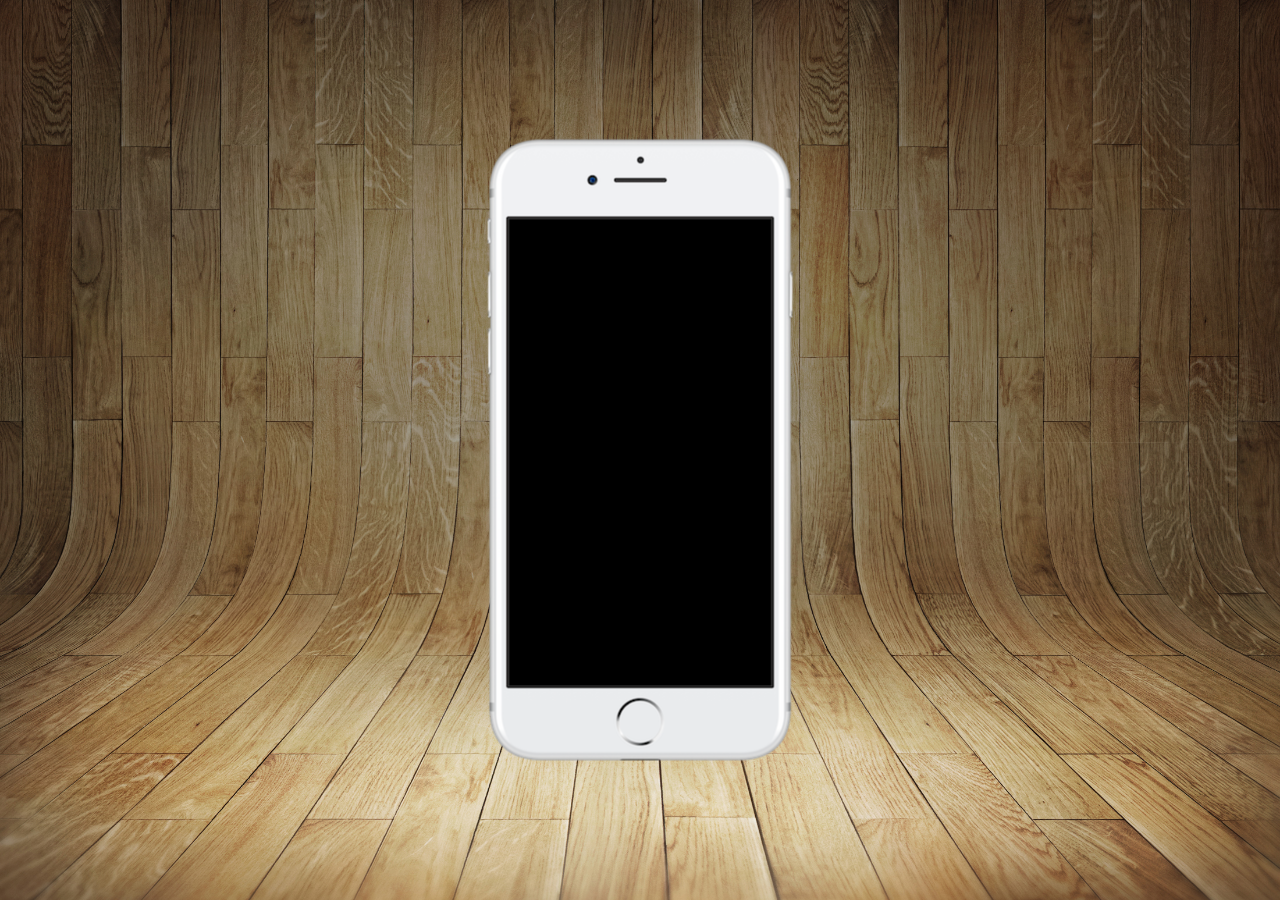
==== index.html @ 3ef3702d "criando pagina inicial" ====
<!DOCTYPE html>
<html lang="pt-br">
<head>
    <meta charset="UTF-8">
    <meta http-equiv="X-UA-Compatible" content="IE=edge">
    <meta name="viewport" content="width=device-width, initial-scale=1.0">
    <link rel="stylesheet" href="estilos/style.css">
    <link rel="shortcut icon" href="favicon.ico" type="image/x-icon">
    <title>Projeto Redes Sociais</title>
</head>
<body>
    <main>
        <section id="telefone">

        </section>
        <section id="redes-sociais">

        </section>
    </main>
</body>
</html>
---- estilos/style.css ----
@charset "UTF-8";

* {
    margin: 0px;
    padding: 0px;
    font-family: Arial, Helvetica, sans-serif;
}

html, body {
    height: 100vh;
    width: 100vw;
    background-color: black;
}

body {
    background: url(../imagens/fundo-madeira.jpg) no-repeat top center;
    background-size: cover;
    background-attachment: fixed;
}

main {
    position: relative;
    height: 100vh;
}

section#telefone {
    position: absolute;
    top: 50%;
    left: 50%;
    transform: translate(-50%,-50%);
    height: 627px;
    width: 311px;
    background: url(../imagens/frame-iphone.png) no-repeat;
}
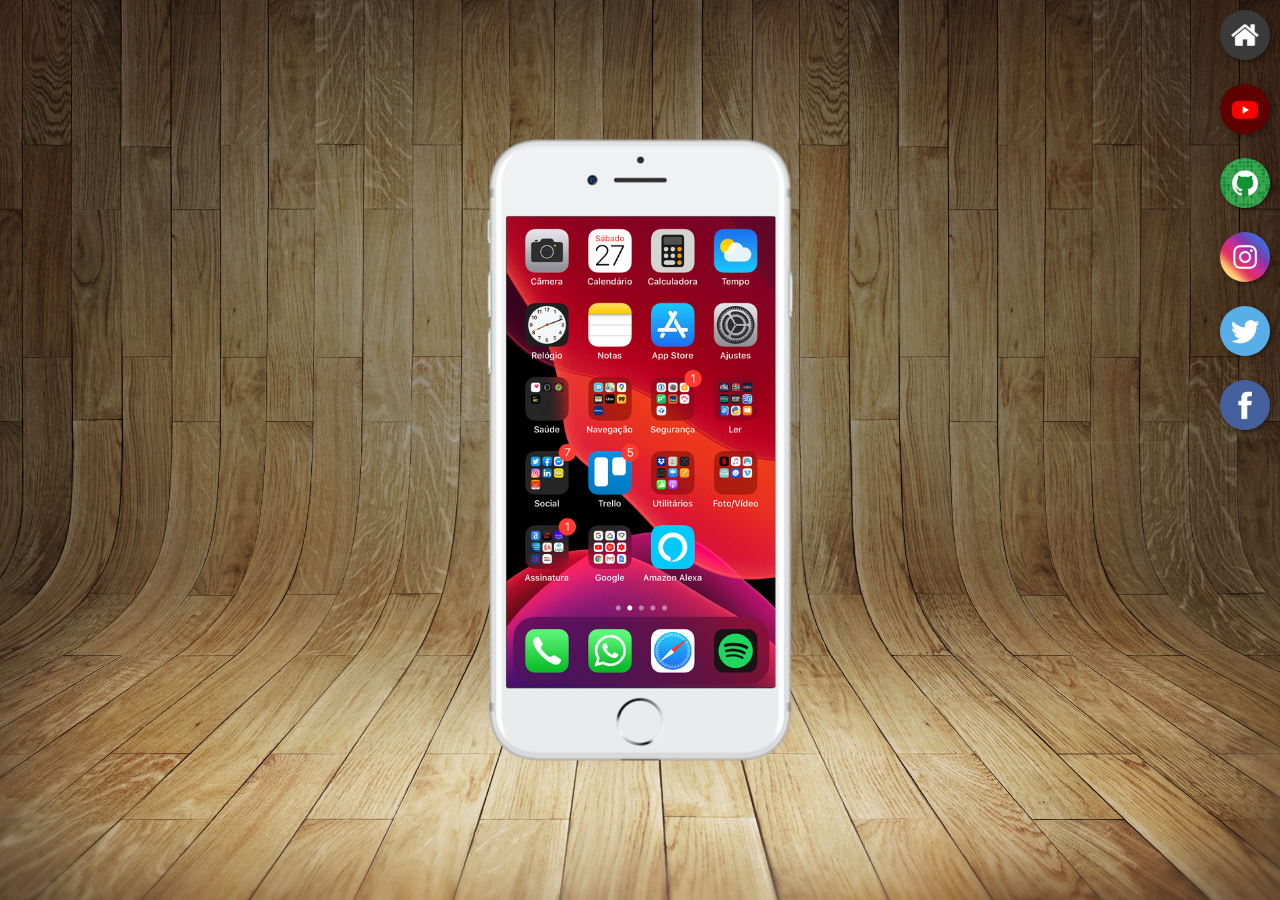
==== commit 781d90a6: "botões na lateral" ====
--- a/index.html
+++ b/index.html
@@ -11,10 +11,15 @@
 <body>
     <main>
         <section id="telefone">
-
+            <iframe src="home.html" frameborder="0" name="tela" id="tela">O seu navegador não é compatível com isso...</iframe>
         </section>
         <section id="redes-sociais">
-
+            <a href="#" name=""tela><img src="imagens/logo-home.jpg" alt="Home"></a> <br>
+            <a href="#" name=""tela><img src="imagens/logo-youtube.jpg" alt="YouTube"></a> <br>
+            <a href="#" name=""tela><img src="imagens/logo-github.jpg" alt="GitHub"></a> <br>
+            <a href="#" name=""tela><img src="imagens/logo-instagram.jpg" alt="Instagram"></a> <br>
+            <a href="#" name=""tela><img src="imagens/logo-twitter.jpg" alt="Twitter"></a> <br>
+            <a href="#" name=""tela><img src="imagens/logo-facebook.jpg" alt="Facebook"></a>
         </section>
     </main>
 </body>
--- a/estilos/style.css
+++ b/estilos/style.css
@@ -31,4 +31,30 @@
     height: 627px;
     width: 311px;
     background: url(../imagens/frame-iphone.png) no-repeat;
+}
+
+iframe#tela {
+    position: relative;
+    top: 80px;
+    left: 22px;
+    width: 269px;
+    height: 471px;
+}
+
+section#redes-sociais {
+    text-align: right;
+}
+
+section#redes-sociais img {
+    width: 50px;
+    margin: 10px;
+    border-radius: 50%;
+    box-shadow: 2px 2px 5px rgb(0, 0, 0, 0.4);
+}
+
+section#redes-sociais img:hover {
+    border: 1px solid rgba(255, 255, 255, 0.068); 
+    transform: translate(-2px, -2px);
+    box-shadow: 4px 4px 6px rgb(0, 0, 0, 0.4);
+    transition: transform 0.6s;
 }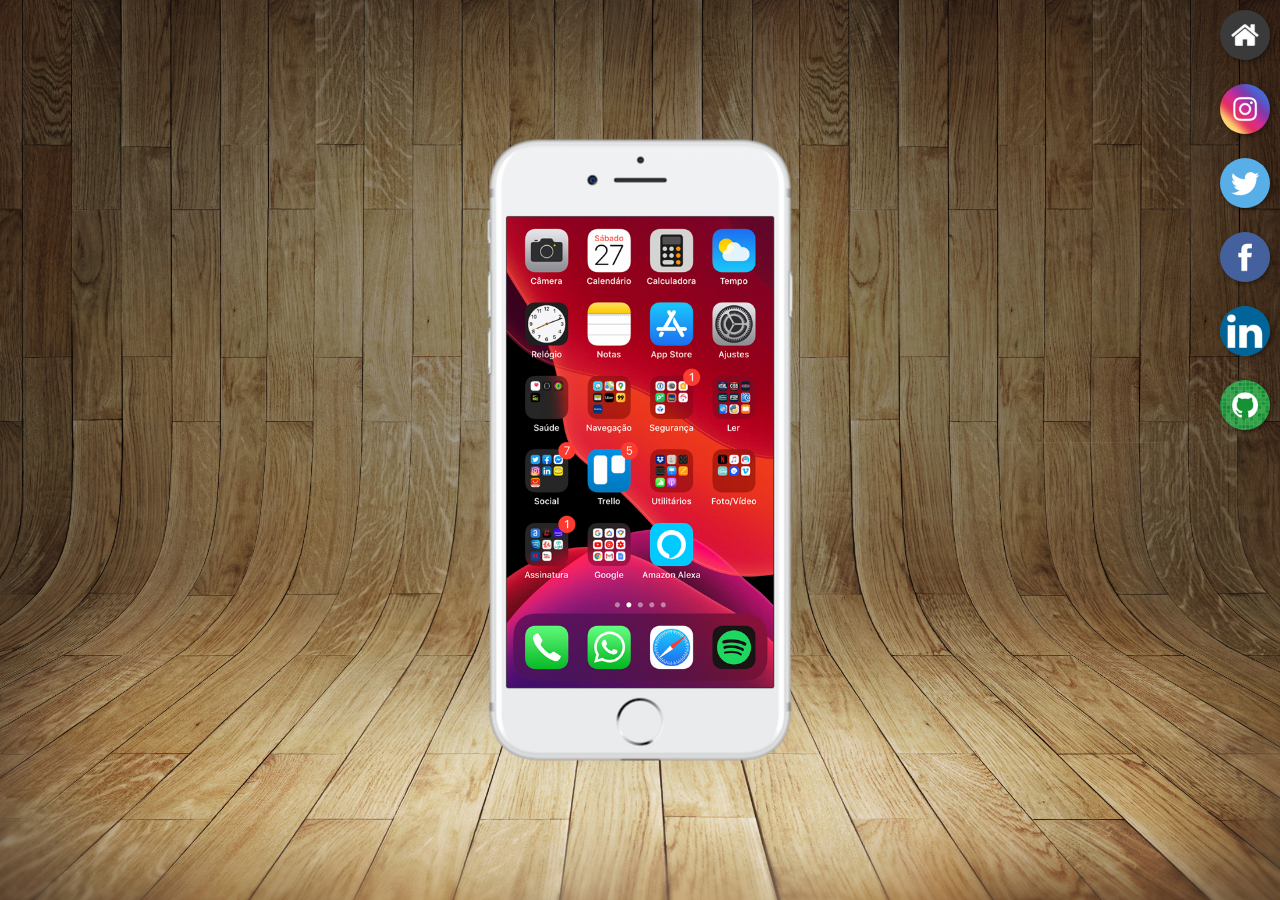
==== commit a0d457bf: "projeto finalizado/ atualizado com minhas redes sociais" ====
--- a/index.html
+++ b/index.html
@@ -14,12 +14,12 @@
             <iframe src="home.html" frameborder="0" name="tela" id="tela">O seu navegador não é compatível com isso...</iframe>
         </section>
         <section id="redes-sociais">
-            <a href="#" name=""tela><img src="imagens/logo-home.jpg" alt="Home"></a> <br>
-            <a href="#" name=""tela><img src="imagens/logo-youtube.jpg" alt="YouTube"></a> <br>
-            <a href="#" name=""tela><img src="imagens/logo-github.jpg" alt="GitHub"></a> <br>
-            <a href="#" name=""tela><img src="imagens/logo-instagram.jpg" alt="Instagram"></a> <br>
-            <a href="#" name=""tela><img src="imagens/logo-twitter.jpg" alt="Twitter"></a> <br>
-            <a href="#" name=""tela><img src="imagens/logo-facebook.jpg" alt="Facebook"></a>
+            <a href="home.html" target="tela"><img src="imagens/logo-home.jpg" alt="Home"></a> <br>
+            <a href="instagram.html" target="tela"><img src="imagens/logo-instagram.jpg" alt="Instagram"></a> <br>
+            <a href="twitter.html" target="tela"><img src="imagens/logo-twitter.jpg" alt="Twitter"></a> <br>
+            <a href="facebook.html" target="tela"><img src="imagens/logo-facebook.jpg" alt="Facebook"></a> <br>
+            <a href="linkedin.html" target="tela"><img src="telas-danillo/logo-linkedin.jpg" alt="LinkedIn"></a> <br>
+            <a href="github.html" target="tela"><img src="imagens/logo-github.jpg" alt="GitHub"></a>
         </section>
     </main>
 </body>
--- a/estilos/style.css
+++ b/estilos/style.css
@@ -37,7 +37,7 @@
     position: relative;
     top: 80px;
     left: 22px;
-    width: 269px;
+    width: 267px;
     height: 471px;
 }
 
